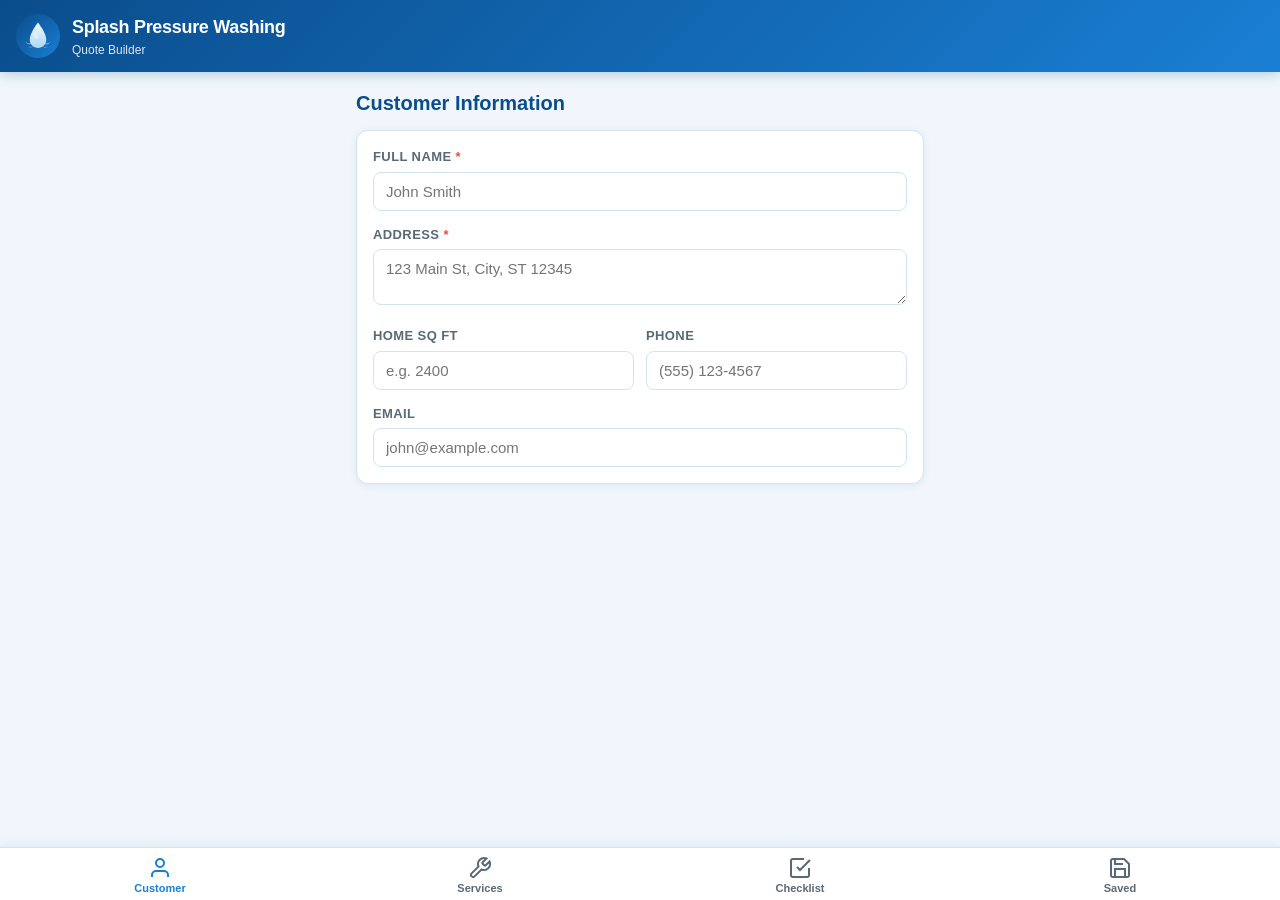
==== index.html @ fb3aae3b "Add Splash Pressure Washing quote builder PWA Progressive Web App for on-site customer quoting with:" ====
<!DOCTYPE html>
<html lang="en">
<head>
  <meta charset="UTF-8">
  <meta name="viewport" content="width=device-width, initial-scale=1.0, viewport-fit=cover">
  <meta name="theme-color" content="#0a4d8c">
  <meta name="description" content="Splash Pressure Washing - Quote Builder">
  <meta name="mobile-web-app-capable" content="yes">
  <meta name="apple-mobile-web-app-capable" content="yes">
  <meta name="apple-mobile-web-app-status-bar-style" content="black-translucent">
  <meta name="apple-mobile-web-app-title" content="Splash PW">
  <link rel="manifest" href="manifest.json">
  <link rel="icon" type="image/svg+xml" href="icons/icon.svg">
  <link rel="apple-touch-icon" href="icons/icon.svg">
  <link rel="stylesheet" href="style.css">
  <title>Splash Pressure Washing</title>
</head>
<body>
  <!-- Header -->
  <header class="app-header">
    <div class="header-content">
      <img src="icons/icon.svg" alt="" class="header-icon">
      <div>
        <h1>Splash Pressure Washing</h1>
        <p class="header-sub">Quote Builder</p>
      </div>
    </div>
    <button id="installBtn" class="install-btn" style="display:none">Install App</button>
  </header>

  <!-- Toast -->
  <div id="toast" class="toast" role="alert"></div>

  <!-- Tab Content -->
  <main class="tab-content">

    <!-- TAB 1: Customer Info -->
    <section id="tab-customer" class="tab-panel active">
      <h2 class="section-title">Customer Information</h2>
      <div class="card">
        <div class="form-group">
          <label for="fullName">Full Name <span class="req">*</span></label>
          <input type="text" id="fullName" placeholder="John Smith" autocomplete="name">
        </div>
        <div class="form-group">
          <label for="address">Address <span class="req">*</span></label>
          <textarea id="address" rows="2" placeholder="123 Main St, City, ST 12345" autocomplete="street-address"></textarea>
        </div>
        <div class="form-row">
          <div class="form-group">
            <label for="homeSqft">Home Sq Ft</label>
            <input type="number" id="homeSqft" placeholder="e.g. 2400" inputmode="numeric">
          </div>
          <div class="form-group">
            <label for="phone">Phone</label>
            <input type="tel" id="phone" placeholder="(555) 123-4567" autocomplete="tel">
          </div>
        </div>
        <div class="form-group">
          <label for="email">Email</label>
          <input type="email" id="email" placeholder="john@example.com" autocomplete="email">
        </div>
      </div>
    </section>

    <!-- TAB 2: Services -->
    <section id="tab-services" class="tab-panel">
      <h2 class="section-title">Services</h2>

      <!-- House Wash -->
      <div class="card service-card" data-service="houseWash">
        <label class="service-header">
          <input type="checkbox" class="service-check" data-service="houseWash">
          <span class="checkmark"></span>
          <span class="service-name">House Wash</span>
        </label>
        <div class="service-details">
          <div class="form-row">
            <div class="form-group">
              <label>Siding Type</label>
              <select id="houseWash-sidingType">
                <option value="">Select...</option>
                <option value="vinyl">Vinyl</option>
                <option value="brick">Brick</option>
                <option value="hardie">Hardie Board</option>
                <option value="stucco">Stucco</option>
                <option value="aluminum">Aluminum</option>
                <option value="other">Other</option>
              </select>
            </div>
            <div class="form-group">
              <label>Square Feet</label>
              <input type="number" id="houseWash-sqft" placeholder="Sq ft" inputmode="numeric">
            </div>
          </div>
        </div>
      </div>

      <!-- Driveway -->
      <div class="card service-card" data-service="driveway">
        <label class="service-header">
          <input type="checkbox" class="service-check" data-service="driveway">
          <span class="checkmark"></span>
          <span class="service-name">Driveway / Concrete Cleaning</span>
        </label>
        <div class="service-details">
          <div class="form-row">
            <div class="form-group">
              <label>Driveway Size</label>
              <select id="driveway-size">
                <option value="">Select...</option>
                <option value="1car">1 Car</option>
                <option value="2car">2 Car</option>
                <option value="4car">4 Car</option>
                <option value="6car">6 Car</option>
                <option value="other">Other</option>
              </select>
            </div>
            <div class="form-group">
              <label>Square Feet</label>
              <input type="number" id="driveway-sqft" placeholder="Sq ft" inputmode="numeric">
            </div>
          </div>
        </div>
      </div>

      <!-- Gutter Cleaning -->
      <div class="card service-card" data-service="gutterCleaning">
        <label class="service-header">
          <input type="checkbox" class="service-check" data-service="gutterCleaning">
          <span class="checkmark"></span>
          <span class="service-name">Gutter Cleaning</span>
        </label>
        <div class="service-details">
          <div class="form-row">
            <div class="form-group">
              <label>Stories</label>
              <select id="gutter-stories">
                <option value="">Select...</option>
                <option value="1">1 Story</option>
                <option value="2">2 Story</option>
                <option value="3+">3+ Story</option>
              </select>
            </div>
            <div class="form-group">
              <label>Linear Feet</label>
              <input type="number" id="gutter-linearFeet" placeholder="Linear ft" inputmode="numeric">
            </div>
          </div>
        </div>
      </div>

      <!-- Vinyl Fence -->
      <div class="card service-card" data-service="vinylFence">
        <label class="service-header">
          <input type="checkbox" class="service-check" data-service="vinylFence">
          <span class="checkmark"></span>
          <span class="service-name">Vinyl Fence Cleaning</span>
        </label>
        <div class="service-details">
          <div class="form-row">
            <div class="form-group">
              <label>Range</label>
              <select id="fence-range">
                <option value="">Select...</option>
                <option value="0-50">0 - 50 ft</option>
                <option value="51-100">51 - 100 ft</option>
                <option value="101-200">101 - 200 ft</option>
                <option value="200+">200+ ft</option>
                <option value="other">Other</option>
              </select>
            </div>
            <div class="form-group">
              <label>Linear Feet</label>
              <input type="number" id="fence-linearFeet" placeholder="Linear ft" inputmode="numeric">
            </div>
          </div>
        </div>
      </div>

      <!-- Other -->
      <div class="card service-card" data-service="other">
        <label class="service-header">
          <input type="checkbox" class="service-check" data-service="other">
          <span class="checkmark"></span>
          <span class="service-name">Other Cleaning</span>
        </label>
        <div class="service-details">
          <div class="form-group">
            <label>Description</label>
            <textarea id="other-description" rows="2" placeholder="Describe the cleaning needed..."></textarea>
          </div>
        </div>
      </div>

      <!-- Quoted Price -->
      <div class="card price-card">
        <div class="form-group">
          <label for="quotedPrice">Quoted Price</label>
          <div class="price-input-wrap">
            <span class="price-symbol">$</span>
            <input type="text" id="quotedPrice" placeholder="0.00" inputmode="decimal">
          </div>
        </div>
      </div>
    </section>

    <!-- TAB 3: Checklist -->
    <section id="tab-checklist" class="tab-panel">
      <h2 class="section-title">Job Checklist</h2>
      <div class="card">
        <div class="checklist-item">
          <label class="toggle-label">
            <span>Working exterior spigot/faucet?</span>
            <input type="checkbox" id="chk-spigot" class="toggle-input">
            <span class="toggle-slider"></span>
          </label>
        </div>
        <div class="checklist-item">
          <label class="toggle-label">
            <span>Move items away from house?</span>
            <input type="checkbox" id="chk-moveItems" class="toggle-input">
            <span class="toggle-slider"></span>
          </label>
        </div>
        <div class="checklist-item">
          <label class="toggle-label">
            <span>Pets secured / inside?</span>
            <input type="checkbox" id="chk-pets" class="toggle-input">
            <span class="toggle-slider"></span>
          </label>
        </div>
        <div class="checklist-item">
          <label class="toggle-label">
            <span>Vehicles moved from work area?</span>
            <input type="checkbox" id="chk-vehicles" class="toggle-input">
            <span class="toggle-slider"></span>
          </label>
        </div>
        <div class="checklist-item">
          <label class="toggle-label">
            <span>All windows and doors closed?</span>
            <input type="checkbox" id="chk-windows" class="toggle-input">
            <span class="toggle-slider"></span>
          </label>
        </div>
        <div class="checklist-item">
          <label class="toggle-label">
            <span>Special landscaping / plant care?</span>
            <input type="checkbox" id="chk-specialCare" class="toggle-input">
            <span class="toggle-slider"></span>
          </label>
        </div>
        <div class="checklist-item sub-field" id="specialCareWrap" style="display:none">
          <div class="form-group">
            <label for="specialCareDetails">Details</label>
            <input type="text" id="specialCareDetails" placeholder="e.g. Fragile plants near porch">
          </div>
        </div>
        <div class="checklist-item">
          <div class="form-group">
            <label for="chk-dayTime">Day & Time of Job</label>
            <input type="text" id="chk-dayTime" placeholder="e.g. Saturday 9 AM">
          </div>
        </div>
        <div class="checklist-item">
          <div class="form-group">
            <label for="chk-notes">Notes</label>
            <textarea id="chk-notes" rows="3" placeholder="Any other notes or concerns..."></textarea>
          </div>
        </div>
      </div>
      <button id="saveBtn" class="btn-primary">Save Quote</button>
    </section>

    <!-- TAB 4: Saved -->
    <section id="tab-saved" class="tab-panel">
      <div class="saved-header">
        <h2 class="section-title">Saved Quotes</h2>
        <button id="newQuoteBtn" class="btn-secondary">+ New Quote</button>
      </div>
      <div id="savedList" class="saved-list"></div>
      <p id="emptyMsg" class="empty-msg">No saved quotes yet.</p>
    </section>
  </main>

  <!-- Quote Detail Modal -->
  <div id="detailModal" class="modal-overlay" style="display:none">
    <div class="modal">
      <div class="modal-header">
        <h2 id="modalTitle">Quote Details</h2>
        <button id="modalClose" class="modal-close-btn" aria-label="Close">&times;</button>
      </div>
      <div id="modalBody" class="modal-body"></div>
    </div>
  </div>

  <!-- Bottom Nav -->
  <nav class="bottom-nav">
    <button class="nav-btn active" data-tab="customer">
      <svg viewBox="0 0 24 24" width="24" height="24" fill="none" stroke="currentColor" stroke-width="2"><path d="M20 21v-2a4 4 0 0 0-4-4H8a4 4 0 0 0-4 4v2"/><circle cx="12" cy="7" r="4"/></svg>
      <span>Customer</span>
    </button>
    <button class="nav-btn" data-tab="services">
      <svg viewBox="0 0 24 24" width="24" height="24" fill="none" stroke="currentColor" stroke-width="2"><path d="M14.7 6.3a1 1 0 0 0 0 1.4l1.6 1.6a1 1 0 0 0 1.4 0l3.77-3.77a6 6 0 0 1-7.94 7.94l-6.91 6.91a2.12 2.12 0 0 1-3-3l6.91-6.91a6 6 0 0 1 7.94-7.94l-3.76 3.76z"/></svg>
      <span>Services</span>
    </button>
    <button class="nav-btn" data-tab="checklist">
      <svg viewBox="0 0 24 24" width="24" height="24" fill="none" stroke="currentColor" stroke-width="2"><path d="M9 11l3 3L22 4"/><path d="M21 12v7a2 2 0 0 1-2 2H5a2 2 0 0 1-2-2V5a2 2 0 0 1 2-2h11"/></svg>
      <span>Checklist</span>
    </button>
    <button class="nav-btn" data-tab="saved">
      <svg viewBox="0 0 24 24" width="24" height="24" fill="none" stroke="currentColor" stroke-width="2"><path d="M19 21H5a2 2 0 0 1-2-2V5a2 2 0 0 1 2-2h11l5 5v11a2 2 0 0 1-2 2z"/><polyline points="17 21 17 13 7 13 7 21"/><polyline points="7 3 7 8 15 8"/></svg>
      <span>Saved</span>
    </button>
  </nav>

  <script src="app.js"></script>
</body>
</html>
---- style.css ----
/* === Reset & Variables === */
*, *::before, *::after { box-sizing: border-box; margin: 0; padding: 0; }

:root {
  --primary: #0a4d8c;
  --primary-light: #1a7fd4;
  --accent: #00bcd4;
  --bg: #f0f6fb;
  --surface: #ffffff;
  --text: #1a2332;
  --text-sec: #5a6978;
  --border: #d4e3f0;
  --success: #2ecc71;
  --error: #e74c3c;
  --radius: 12px;
  --shadow: 0 2px 8px rgba(10,77,140,0.08);
  --nav-h: 64px;
  --header-h: 72px;
}

html { scroll-behavior: smooth; }

body {
  font-family: -apple-system, BlinkMacSystemFont, 'Segoe UI', Roboto, Oxygen, Ubuntu, sans-serif;
  background: var(--bg);
  color: var(--text);
  line-height: 1.5;
  padding-top: var(--header-h);
  padding-bottom: calc(var(--nav-h) + 16px + env(safe-area-inset-bottom, 0px));
  -webkit-tap-highlight-color: transparent;
  min-height: 100dvh;
}

/* === Header === */
.app-header {
  position: fixed; top: 0; left: 0; right: 0; z-index: 100;
  background: linear-gradient(135deg, var(--primary), var(--primary-light));
  color: #fff;
  padding: 12px 16px;
  display: flex; align-items: center; justify-content: space-between;
  height: var(--header-h);
  box-shadow: 0 2px 12px rgba(10,77,140,0.25);
}
.header-content { display: flex; align-items: center; gap: 12px; }
.header-icon { width: 44px; height: 44px; border-radius: 10px; }
.app-header h1 { font-size: 18px; font-weight: 700; letter-spacing: -0.3px; }
.header-sub { font-size: 12px; opacity: 0.85; font-weight: 400; }
.install-btn {
  background: rgba(255,255,255,0.2); border: 1px solid rgba(255,255,255,0.4);
  color: #fff; padding: 6px 14px; border-radius: 8px; font-size: 13px;
  font-weight: 600; cursor: pointer; white-space: nowrap;
}
.install-btn:active { background: rgba(255,255,255,0.35); }

/* === Toast === */
.toast {
  position: fixed; top: 80px; left: 50%; transform: translateX(-50%) translateY(-20px);
  background: var(--text); color: #fff; padding: 10px 20px; border-radius: 8px;
  font-size: 14px; font-weight: 500; z-index: 200; opacity: 0;
  transition: opacity 0.3s, transform 0.3s; pointer-events: none;
  box-shadow: 0 4px 16px rgba(0,0,0,0.2);
}
.toast.show { opacity: 1; transform: translateX(-50%) translateY(0); }

/* === Tab Content === */
.tab-content { padding: 16px; max-width: 600px; margin: 0 auto; }
.tab-panel { display: none; }
.tab-panel.active { display: block; animation: fadeIn 0.2s ease; }
@keyframes fadeIn { from { opacity: 0; transform: translateY(8px); } to { opacity: 1; transform: translateY(0); } }

.section-title { font-size: 20px; font-weight: 700; margin-bottom: 12px; color: var(--primary); }

/* === Cards === */
.card {
  background: var(--surface); border-radius: var(--radius); padding: 16px;
  margin-bottom: 12px; box-shadow: var(--shadow); border: 1px solid var(--border);
}

/* === Form Elements === */
.form-group { margin-bottom: 14px; }
.form-group:last-child { margin-bottom: 0; }
.form-group label {
  display: block; font-size: 13px; font-weight: 600; color: var(--text-sec);
  margin-bottom: 5px; text-transform: uppercase; letter-spacing: 0.4px;
}
.req { color: var(--error); }

input[type="text"], input[type="email"], input[type="tel"], input[type="number"],
textarea, select {
  width: 100%; padding: 10px 12px; border: 1.5px solid var(--border); border-radius: 8px;
  font-size: 15px; font-family: inherit; color: var(--text); background: var(--surface);
  transition: border-color 0.2s, box-shadow 0.2s;
  -webkit-appearance: none; appearance: none;
}
input:focus, textarea:focus, select:focus {
  outline: none; border-color: var(--primary-light);
  box-shadow: 0 0 0 3px rgba(26,127,212,0.15);
}
textarea { resize: vertical; }
select {
  background-image: url("data:image/svg+xml,%3Csvg xmlns='http://www.w3.org/2000/svg' width='12' height='12' viewBox='0 0 12 12'%3E%3Cpath fill='%235a6978' d='M6 8L1 3h10z'/%3E%3C/svg%3E");
  background-repeat: no-repeat; background-position: right 12px center; padding-right: 32px;
}

.form-row { display: grid; grid-template-columns: 1fr 1fr; gap: 12px; }

/* === Service Cards === */
.service-card { padding: 0; overflow: hidden; }
.service-header {
  display: flex; align-items: center; gap: 12px; padding: 14px 16px;
  cursor: pointer; user-select: none; position: relative;
}
.service-header input[type="checkbox"] { position: absolute; opacity: 0; width: 0; height: 0; }
.checkmark {
  width: 24px; height: 24px; border: 2px solid var(--border); border-radius: 6px;
  display: flex; align-items: center; justify-content: center; flex-shrink: 0;
  transition: background 0.2s, border-color 0.2s;
}
.service-header input:checked ~ .checkmark {
  background: var(--primary-light); border-color: var(--primary-light);
}
.service-header input:checked ~ .checkmark::after {
  content: ''; display: block; width: 6px; height: 10px;
  border: solid #fff; border-width: 0 2.5px 2.5px 0; transform: rotate(45deg);
  margin-top: -2px;
}
.service-name { font-size: 15px; font-weight: 600; color: var(--text); }
.service-details {
  max-height: 0; overflow: hidden; transition: max-height 0.3s ease, padding 0.3s ease;
  padding: 0 16px; border-top: 0 solid var(--border);
}
.service-card.expanded .service-details {
  max-height: 200px; padding: 12px 16px 16px; border-top: 1px solid var(--border);
}

/* === Price Card === */
.price-card { border: 2px solid var(--accent); }
.price-input-wrap { position: relative; }
.price-symbol {
  position: absolute; left: 12px; top: 50%; transform: translateY(-50%);
  font-size: 16px; font-weight: 700; color: var(--primary);
}
.price-input-wrap input { padding-left: 28px; font-size: 18px; font-weight: 600; }

/* === Checklist === */
.checklist-item { padding: 12px 0; border-bottom: 1px solid var(--border); }
.checklist-item:last-child { border-bottom: none; }
.checklist-item.sub-field { padding-left: 16px; border-bottom: 1px solid var(--border); }

/* Toggle Switch */
.toggle-label {
  display: flex; align-items: center; justify-content: space-between; gap: 12px;
  cursor: pointer; user-select: none; font-size: 14px; font-weight: 500;
}
.toggle-input { position: absolute; opacity: 0; width: 0; height: 0; }
.toggle-slider {
  width: 48px; height: 26px; background: #ccd5de; border-radius: 13px;
  position: relative; transition: background 0.2s; flex-shrink: 0;
}
.toggle-slider::after {
  content: ''; position: absolute; top: 3px; left: 3px;
  width: 20px; height: 20px; background: #fff; border-radius: 50%;
  transition: transform 0.2s; box-shadow: 0 1px 3px rgba(0,0,0,0.15);
}
.toggle-input:checked + .toggle-slider { background: var(--success); }
.toggle-input:checked + .toggle-slider::after { transform: translateX(22px); }

/* === Buttons === */
.btn-primary {
  display: block; width: 100%; padding: 14px; margin-top: 16px;
  background: linear-gradient(135deg, var(--primary), var(--primary-light));
  color: #fff; border: none; border-radius: var(--radius); font-size: 16px;
  font-weight: 700; cursor: pointer; text-align: center; letter-spacing: 0.3px;
  box-shadow: 0 4px 12px rgba(10,77,140,0.3); transition: transform 0.1s, box-shadow 0.1s;
}
.btn-primary:active { transform: scale(0.98); box-shadow: 0 2px 6px rgba(10,77,140,0.2); }

.btn-secondary {
  padding: 8px 16px; background: transparent; color: var(--primary-light);
  border: 1.5px solid var(--primary-light); border-radius: 8px; font-size: 13px;
  font-weight: 600; cursor: pointer; white-space: nowrap;
}
.btn-secondary:active { background: rgba(26,127,212,0.08); }

.btn-danger {
  padding: 6px 12px; background: transparent; color: var(--error);
  border: 1px solid var(--error); border-radius: 6px; font-size: 12px;
  font-weight: 600; cursor: pointer;
}
.btn-danger:active { background: rgba(231,76,60,0.08); }

/* === Saved Quotes === */
.saved-header { display: flex; align-items: center; justify-content: space-between; margin-bottom: 12px; }
.saved-header .section-title { margin-bottom: 0; }

.saved-list { display: flex; flex-direction: column; gap: 10px; }

.quote-card {
  background: var(--surface); border-radius: var(--radius); padding: 14px 16px;
  box-shadow: var(--shadow); border: 1px solid var(--border);
  display: flex; justify-content: space-between; align-items: flex-start; gap: 10px;
  cursor: pointer; transition: border-color 0.2s;
}
.quote-card:active { border-color: var(--primary-light); }

.quote-info { flex: 1; min-width: 0; }
.quote-name { font-size: 15px; font-weight: 700; color: var(--text); }
.quote-address { font-size: 13px; color: var(--text-sec); white-space: nowrap; overflow: hidden; text-overflow: ellipsis; }
.quote-date { font-size: 11px; color: var(--text-sec); margin-top: 4px; }
.quote-tags { display: flex; flex-wrap: wrap; gap: 4px; margin-top: 6px; }
.quote-tag {
  font-size: 11px; padding: 2px 8px; border-radius: 10px;
  background: rgba(0,188,212,0.12); color: #007f8f; font-weight: 600;
}
.quote-price {
  font-size: 16px; font-weight: 700; color: var(--primary);
  white-space: nowrap; margin-top: 2px;
}

.quote-actions { display: flex; flex-direction: column; gap: 6px; align-items: flex-end; }

.empty-msg { text-align: center; color: var(--text-sec); font-size: 14px; padding: 40px 0; }

/* === Modal === */
.modal-overlay {
  position: fixed; inset: 0; background: rgba(0,0,0,0.5); z-index: 300;
  display: flex; align-items: flex-end; justify-content: center;
  animation: fadeOverlay 0.2s ease;
}
@keyframes fadeOverlay { from { opacity: 0; } to { opacity: 1; } }

.modal {
  background: var(--surface); border-radius: 16px 16px 0 0; width: 100%;
  max-width: 600px; max-height: 85vh; overflow-y: auto;
  animation: slideUp 0.3s ease;
}
@keyframes slideUp { from { transform: translateY(100%); } to { transform: translateY(0); } }

.modal-header {
  display: flex; align-items: center; justify-content: space-between;
  padding: 16px 20px; border-bottom: 1px solid var(--border);
  position: sticky; top: 0; background: var(--surface); z-index: 1;
}
.modal-header h2 { font-size: 18px; color: var(--primary); }
.modal-close-btn {
  background: none; border: none; font-size: 28px; color: var(--text-sec);
  cursor: pointer; line-height: 1; padding: 0 4px;
}

.modal-body { padding: 20px; }
.modal-body h3 { font-size: 14px; font-weight: 700; color: var(--primary); margin: 16px 0 8px; text-transform: uppercase; letter-spacing: 0.5px; }
.modal-body h3:first-child { margin-top: 0; }
.modal-row { display: flex; justify-content: space-between; padding: 6px 0; font-size: 14px; border-bottom: 1px solid var(--bg); }
.modal-row .label { color: var(--text-sec); }
.modal-row .value { font-weight: 600; text-align: right; }
.modal-check { padding: 4px 0; font-size: 14px; }
.modal-check .yes { color: var(--success); font-weight: 600; }
.modal-check .no { color: var(--text-sec); }

/* === Bottom Nav === */
.bottom-nav {
  position: fixed; bottom: 0; left: 0; right: 0; z-index: 100;
  background: var(--surface); display: flex;
  border-top: 1px solid var(--border);
  padding-bottom: env(safe-area-inset-bottom, 0px);
  box-shadow: 0 -2px 12px rgba(10,77,140,0.08);
}
.nav-btn {
  flex: 1; display: flex; flex-direction: column; align-items: center; gap: 2px;
  padding: 8px 4px 6px; background: none; border: none; cursor: pointer;
  color: var(--text-sec); font-size: 11px; font-weight: 600;
  transition: color 0.2s;
}
.nav-btn svg { transition: color 0.2s; }
.nav-btn.active { color: var(--primary-light); }
.nav-btn:active { background: rgba(26,127,212,0.05); }
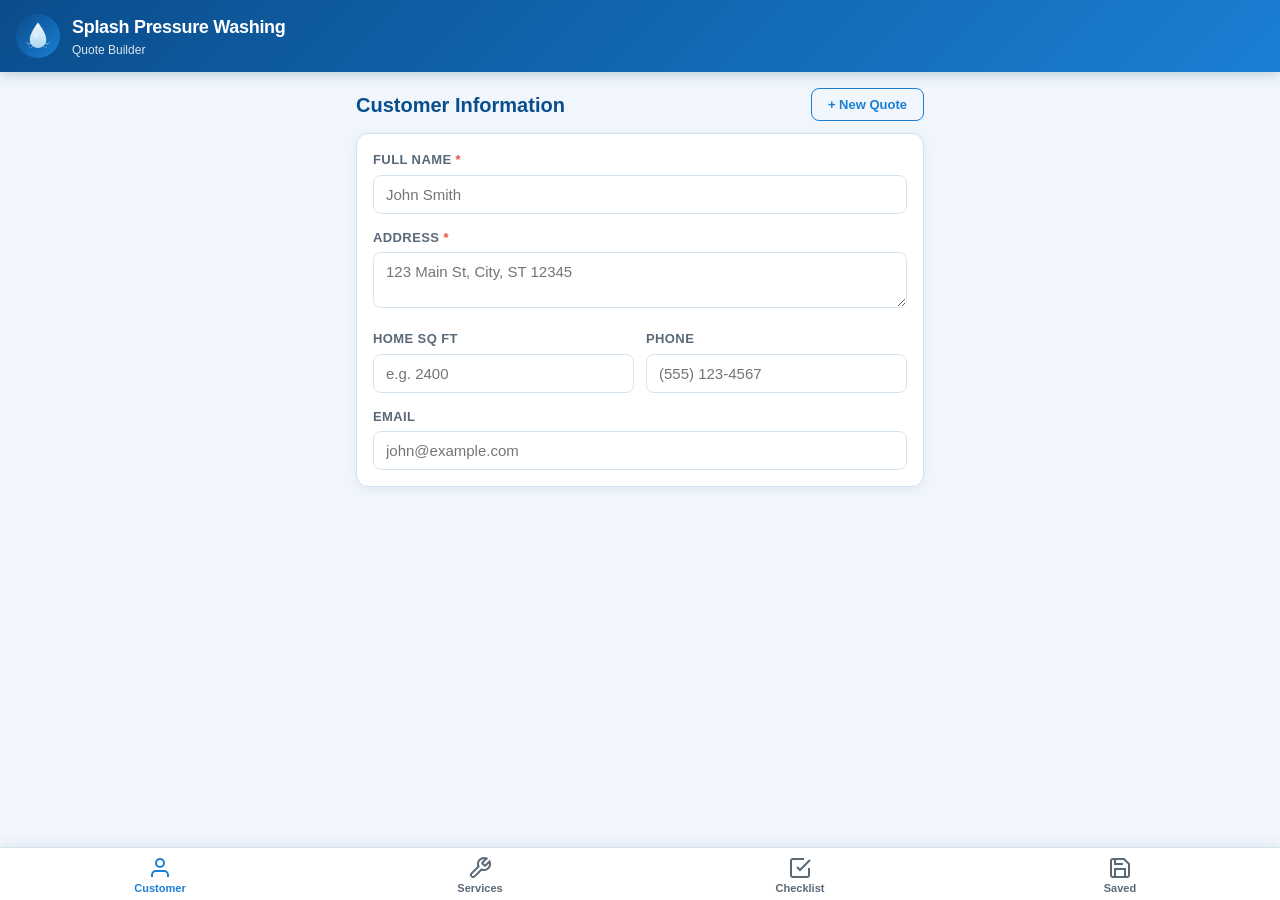
==== commit d144f2f4: "Add New Quote button to Customer Info tab https://claude.ai/code/session_01UgUxLvA6hxy17DbKSTpn3y" ====
--- a/index.html
+++ b/index.html
@@ -36,7 +36,10 @@
 
     <!-- TAB 1: Customer Info -->
     <section id="tab-customer" class="tab-panel active">
-      <h2 class="section-title">Customer Information</h2>
+      <div class="saved-header">
+        <h2 class="section-title">Customer Information</h2>
+        <button id="newQuoteBtnCustomer" class="btn-secondary">+ New Quote</button>
+      </div>
       <div class="card">
         <div class="form-group">
           <label for="fullName">Full Name <span class="req">*</span></label>
@@ -93,6 +96,10 @@
               <input type="number" id="houseWash-sqft" placeholder="Sq ft" inputmode="numeric">
             </div>
           </div>
+          <div class="form-group service-price-group">
+            <label>Price</label>
+            <div class="price-input-wrap"><span class="price-symbol">$</span><input type="text" id="houseWash-price" placeholder="0.00" inputmode="decimal" class="service-price"></div>
+          </div>
         </div>
       </div>
 
@@ -121,6 +128,10 @@
               <input type="number" id="driveway-sqft" placeholder="Sq ft" inputmode="numeric">
             </div>
           </div>
+          <div class="form-group service-price-group">
+            <label>Price</label>
+            <div class="price-input-wrap"><span class="price-symbol">$</span><input type="text" id="driveway-price" placeholder="0.00" inputmode="decimal" class="service-price"></div>
+          </div>
         </div>
       </div>
 
@@ -146,6 +157,10 @@
               <label>Linear Feet</label>
               <input type="number" id="gutter-linearFeet" placeholder="Linear ft" inputmode="numeric">
             </div>
+          </div>
+          <div class="form-group service-price-group">
+            <label>Price</label>
+            <div class="price-input-wrap"><span class="price-symbol">$</span><input type="text" id="gutter-price" placeholder="0.00" inputmode="decimal" class="service-price"></div>
           </div>
         </div>
       </div>
@@ -175,6 +190,10 @@
               <input type="number" id="fence-linearFeet" placeholder="Linear ft" inputmode="numeric">
             </div>
           </div>
+          <div class="form-group service-price-group">
+            <label>Price</label>
+            <div class="price-input-wrap"><span class="price-symbol">$</span><input type="text" id="fence-price" placeholder="0.00" inputmode="decimal" class="service-price"></div>
+          </div>
         </div>
       </div>
 
@@ -190,16 +209,47 @@
             <label>Description</label>
             <textarea id="other-description" rows="2" placeholder="Describe the cleaning needed..."></textarea>
           </div>
-        </div>
-      </div>
-
-      <!-- Quoted Price -->
+          <div class="form-group service-price-group">
+            <label>Price</label>
+            <div class="price-input-wrap"><span class="price-symbol">$</span><input type="text" id="other-price" placeholder="0.00" inputmode="decimal" class="service-price"></div>
+          </div>
+        </div>
+      </div>
+
+      <!-- Discount -->
+      <div class="card discount-card">
+        <div class="discount-header">
+          <label class="discount-label">Discount</label>
+          <div class="discount-toggle">
+            <button class="disc-type-btn active" data-type="dollar">$</button>
+            <button class="disc-type-btn" data-type="percent">%</button>
+          </div>
+        </div>
+        <div class="price-input-wrap">
+          <span class="price-symbol" id="discountSymbol">$</span>
+          <input type="text" id="discountAmount" placeholder="0.00" inputmode="decimal">
+        </div>
+      </div>
+
+      <!-- Total -->
       <div class="card price-card">
-        <div class="form-group">
-          <label for="quotedPrice">Quoted Price</label>
+        <div class="total-row subtotal-row">
+          <span class="subtotal-label">Subtotal</span>
+          <span class="subtotal-amount" id="subtotalAmount">$0.00</span>
+        </div>
+        <div class="total-row discount-row" id="discountRow" style="display:none">
+          <span class="subtotal-label discount-text">Discount</span>
+          <span class="subtotal-amount discount-text" id="discountDisplay">-$0.00</span>
+        </div>
+        <div class="total-row">
+          <span class="total-label">Total</span>
+          <span class="total-amount" id="totalAmount">$0.00</span>
+        </div>
+        <div class="form-group" style="margin-top:10px">
+          <label for="quotedPrice">Override Total (optional)</label>
           <div class="price-input-wrap">
             <span class="price-symbol">$</span>
-            <input type="text" id="quotedPrice" placeholder="0.00" inputmode="decimal">
+            <input type="text" id="quotedPrice" placeholder="Leave blank to use sum above" inputmode="decimal">
           </div>
         </div>
       </div>
@@ -292,6 +342,12 @@
         <button id="modalClose" class="modal-close-btn" aria-label="Close">&times;</button>
       </div>
       <div id="modalBody" class="modal-body"></div>
+      <div class="modal-footer">
+        <div class="modal-footer-row">
+          <button id="editQuoteBtn" class="btn-secondary">Edit Quote</button>
+          <button id="generatePdfBtn" class="btn-primary" style="margin-top:0;flex:1">Generate Quote PDF</button>
+        </div>
+      </div>
     </div>
   </div>
 
--- a/style.css
+++ b/style.css
@@ -130,7 +130,7 @@
   padding: 0 16px; border-top: 0 solid var(--border);
 }
 .service-card.expanded .service-details {
-  max-height: 200px; padding: 12px 16px 16px; border-top: 1px solid var(--border);
+  max-height: 300px; padding: 12px 16px 16px; border-top: 1px solid var(--border);
 }
 
 /* === Price Card === */
@@ -141,6 +141,27 @@
   font-size: 16px; font-weight: 700; color: var(--primary);
 }
 .price-input-wrap input { padding-left: 28px; font-size: 18px; font-weight: 600; }
+.service-price-group { margin-top: 10px; padding-top: 10px; border-top: 1px dashed var(--border); }
+.service-price-group .price-input-wrap input { font-size: 15px; }
+/* === Discount === */
+.discount-card { border: 1.5px solid var(--border); }
+.discount-header { display: flex; justify-content: space-between; align-items: center; margin-bottom: 8px; }
+.discount-label { font-size: 13px; font-weight: 600; color: var(--text-sec); text-transform: uppercase; letter-spacing: 0.4px; }
+.discount-toggle { display: flex; border: 1.5px solid var(--border); border-radius: 8px; overflow: hidden; }
+.disc-type-btn {
+  padding: 6px 16px; border: none; background: var(--surface); color: var(--text-sec);
+  font-size: 14px; font-weight: 700; cursor: pointer; transition: background 0.2s, color 0.2s;
+}
+.disc-type-btn.active { background: var(--primary-light); color: #fff; }
+
+.total-row { display: flex; justify-content: space-between; align-items: center; }
+.subtotal-row { margin-bottom: 4px; }
+.subtotal-label { font-size: 13px; font-weight: 500; color: var(--text-sec); }
+.subtotal-amount { font-size: 15px; font-weight: 600; color: var(--text-sec); }
+.discount-row { margin-bottom: 8px; padding-bottom: 8px; border-bottom: 1px dashed var(--border); }
+.discount-text { color: var(--success) !important; }
+.total-label { font-size: 16px; font-weight: 700; color: var(--text); text-transform: uppercase; letter-spacing: 0.5px; }
+.total-amount { font-size: 24px; font-weight: 800; color: var(--primary); }
 
 /* === Checklist === */
 .checklist-item { padding: 12px 0; border-bottom: 1px solid var(--border); }
@@ -247,6 +268,8 @@
   cursor: pointer; line-height: 1; padding: 0 4px;
 }
 
+.modal-footer { padding: 12px 20px 20px; }
+.modal-footer-row { display: flex; gap: 10px; align-items: center; }
 .modal-body { padding: 20px; }
 .modal-body h3 { font-size: 14px; font-weight: 700; color: var(--primary); margin: 16px 0 8px; text-transform: uppercase; letter-spacing: 0.5px; }
 .modal-body h3:first-child { margin-top: 0; }
@@ -274,3 +297,45 @@
 .nav-btn svg { transition: color 0.2s; }
 .nav-btn.active { color: var(--primary-light); }
 .nav-btn:active { background: rgba(26,127,212,0.05); }
+
+/* === PDF Quote View === */
+.pdf-overlay {
+  position: fixed; inset: 0; background: var(--bg); z-index: 400;
+  overflow-y: auto; display: flex; flex-direction: column;
+}
+.pdf-toolbar {
+  display: flex; justify-content: space-between; align-items: center;
+  padding: 12px 16px; background: var(--surface); border-bottom: 1px solid var(--border);
+  position: sticky; top: 0; z-index: 1;
+}
+.pdf-toolbar button { margin-left: 8px; }
+.pdf-page {
+  max-width: 700px; width: 100%; margin: 16px auto; background: #fff;
+  padding: 40px 32px; box-shadow: 0 2px 16px rgba(0,0,0,0.1);
+  font-size: 13px; color: #222;
+}
+.pdf-header { display: flex; justify-content: space-between; align-items: flex-start; margin-bottom: 24px; border-bottom: 3px solid var(--primary); padding-bottom: 16px; }
+.pdf-brand h2 { font-size: 22px; color: var(--primary); margin: 0; }
+.pdf-brand p { font-size: 12px; color: var(--text-sec); margin: 2px 0 0; }
+.pdf-quote-label { text-align: right; }
+.pdf-quote-label h3 { font-size: 18px; color: var(--text-sec); margin: 0; text-transform: uppercase; letter-spacing: 1px; }
+.pdf-quote-label p { font-size: 12px; color: var(--text-sec); margin: 4px 0 0; }
+.pdf-customer { margin-bottom: 20px; }
+.pdf-customer h4 { font-size: 11px; text-transform: uppercase; letter-spacing: 0.8px; color: var(--text-sec); margin: 0 0 6px; }
+.pdf-customer p { margin: 2px 0; font-size: 14px; }
+.pdf-table { width: 100%; border-collapse: collapse; margin-bottom: 20px; }
+.pdf-table th { text-align: left; font-size: 11px; text-transform: uppercase; letter-spacing: 0.5px; color: var(--text-sec); padding: 8px 12px; border-bottom: 2px solid var(--primary); }
+.pdf-table th:last-child { text-align: right; }
+.pdf-table td { padding: 10px 12px; border-bottom: 1px solid #eee; font-size: 14px; }
+.pdf-table td:last-child { text-align: right; font-weight: 600; }
+.pdf-table .detail { font-size: 12px; color: var(--text-sec); }
+.pdf-total-row td { border-bottom: none; border-top: 2px solid var(--primary); font-size: 16px; font-weight: 800; }
+.pdf-footer { margin-top: 24px; padding-top: 16px; border-top: 1px solid #ddd; font-size: 11px; color: var(--text-sec); text-align: center; }
+
+@media print {
+  body * { visibility: hidden; }
+  .pdf-overlay, .pdf-overlay * { visibility: visible; }
+  .pdf-overlay { position: absolute; top: 0; left: 0; right: 0; background: #fff; }
+  .pdf-toolbar { display: none; }
+  .pdf-page { box-shadow: none; margin: 0; padding: 20px; max-width: 100%; }
+}
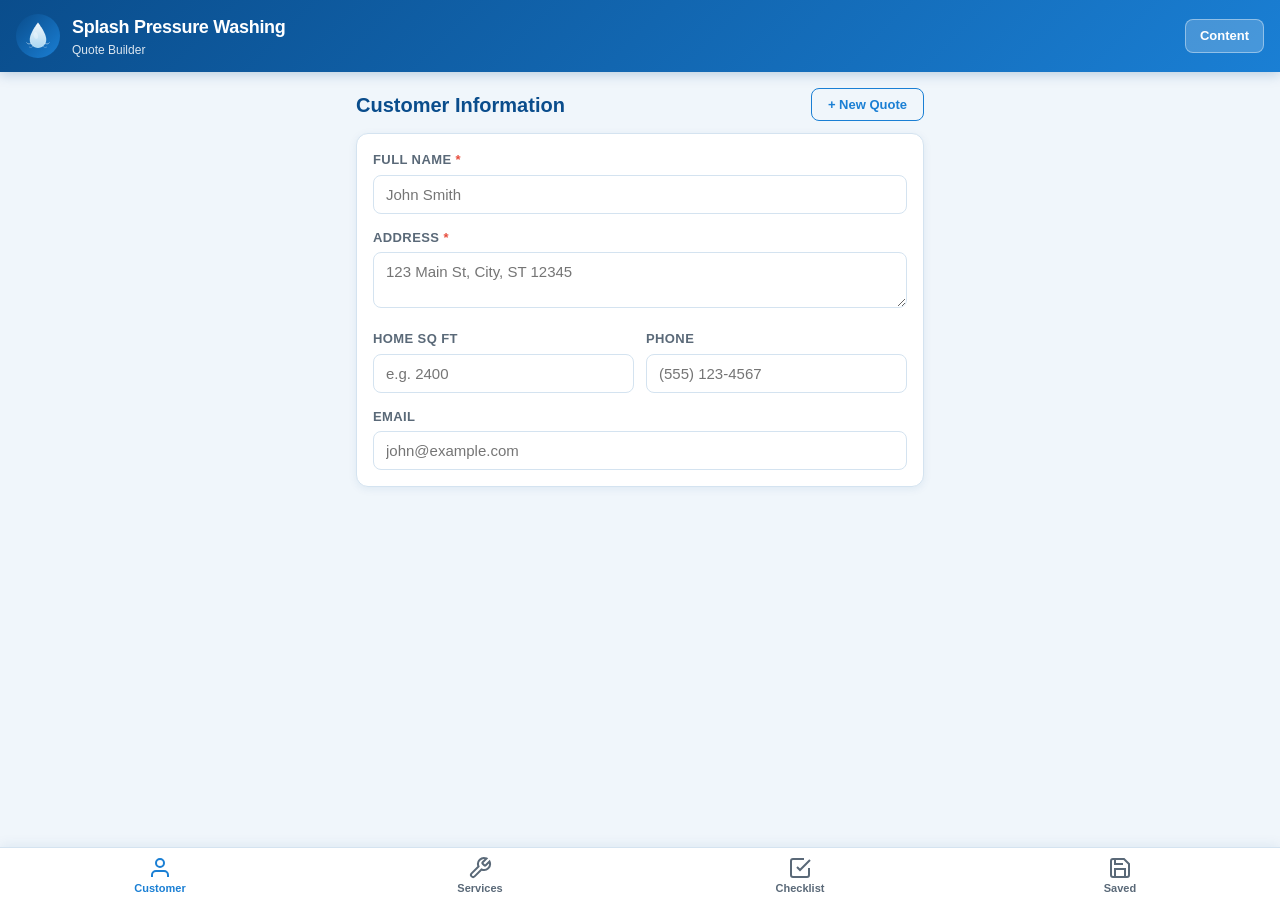
==== commit 67e89da0: "Add daily content creator PWA page Adds content.html, content.js, and content.css as a sibling page " ====
--- a/index.html
+++ b/index.html
@@ -25,7 +25,10 @@
         <p class="header-sub">Quote Builder</p>
       </div>
     </div>
-    <button id="installBtn" class="install-btn" style="display:none">Install App</button>
+    <div style="display:flex;gap:8px;align-items:center">
+      <a href="content.html" class="install-btn" style="text-decoration:none;display:inline-block">Content</a>
+      <button id="installBtn" class="install-btn" style="display:none">Install App</button>
+    </div>
   </header>
 
   <!-- Toast -->
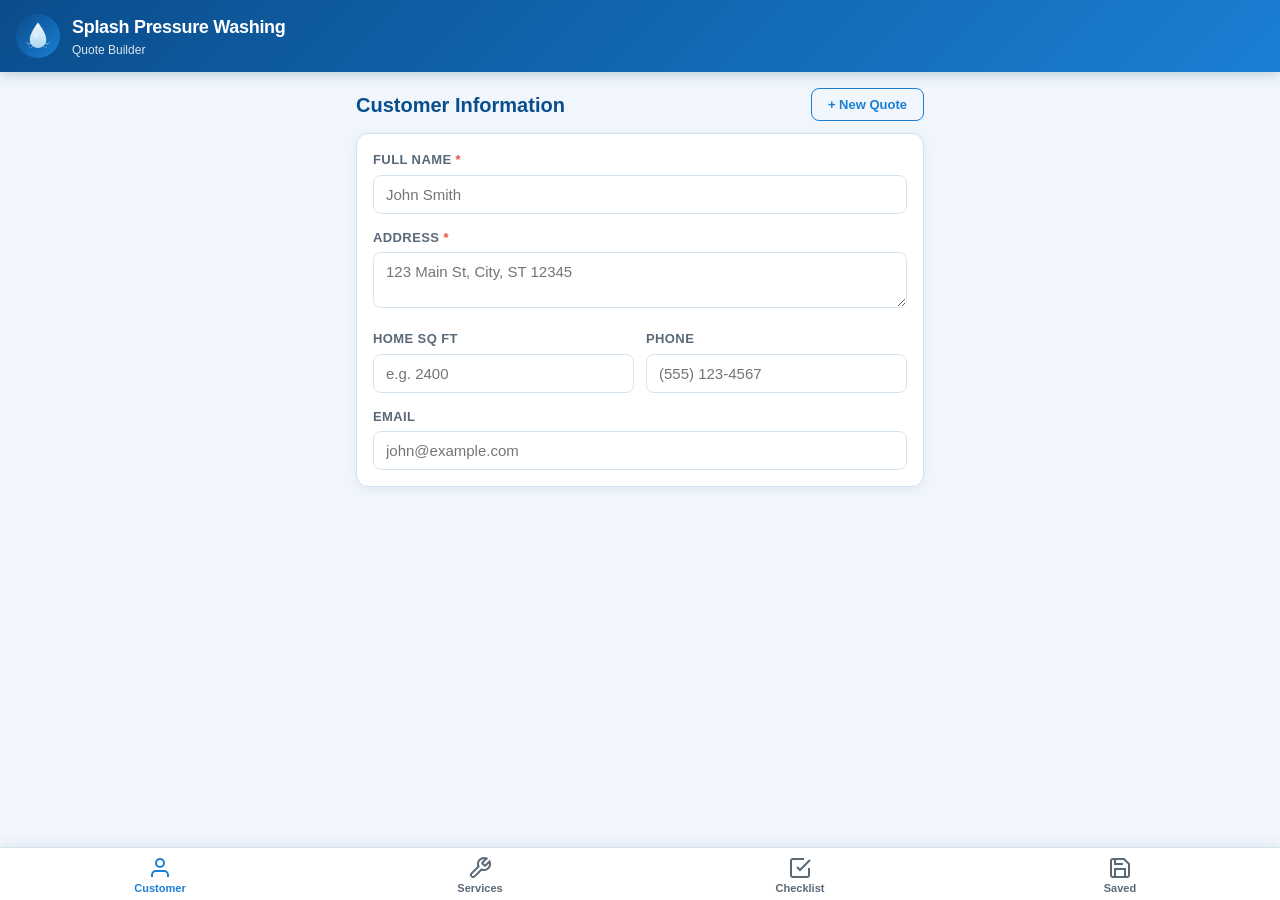
==== commit a82b9271: "Make Content Creator a fully standalone PWA at /content/ Restructures the content creator as its own" ====
--- a/index.html
+++ b/index.html
@@ -25,10 +25,7 @@
         <p class="header-sub">Quote Builder</p>
       </div>
     </div>
-    <div style="display:flex;gap:8px;align-items:center">
-      <a href="content.html" class="install-btn" style="text-decoration:none;display:inline-block">Content</a>
-      <button id="installBtn" class="install-btn" style="display:none">Install App</button>
-    </div>
+    <button id="installBtn" class="install-btn" style="display:none">Install App</button>
   </header>
 
   <!-- Toast -->
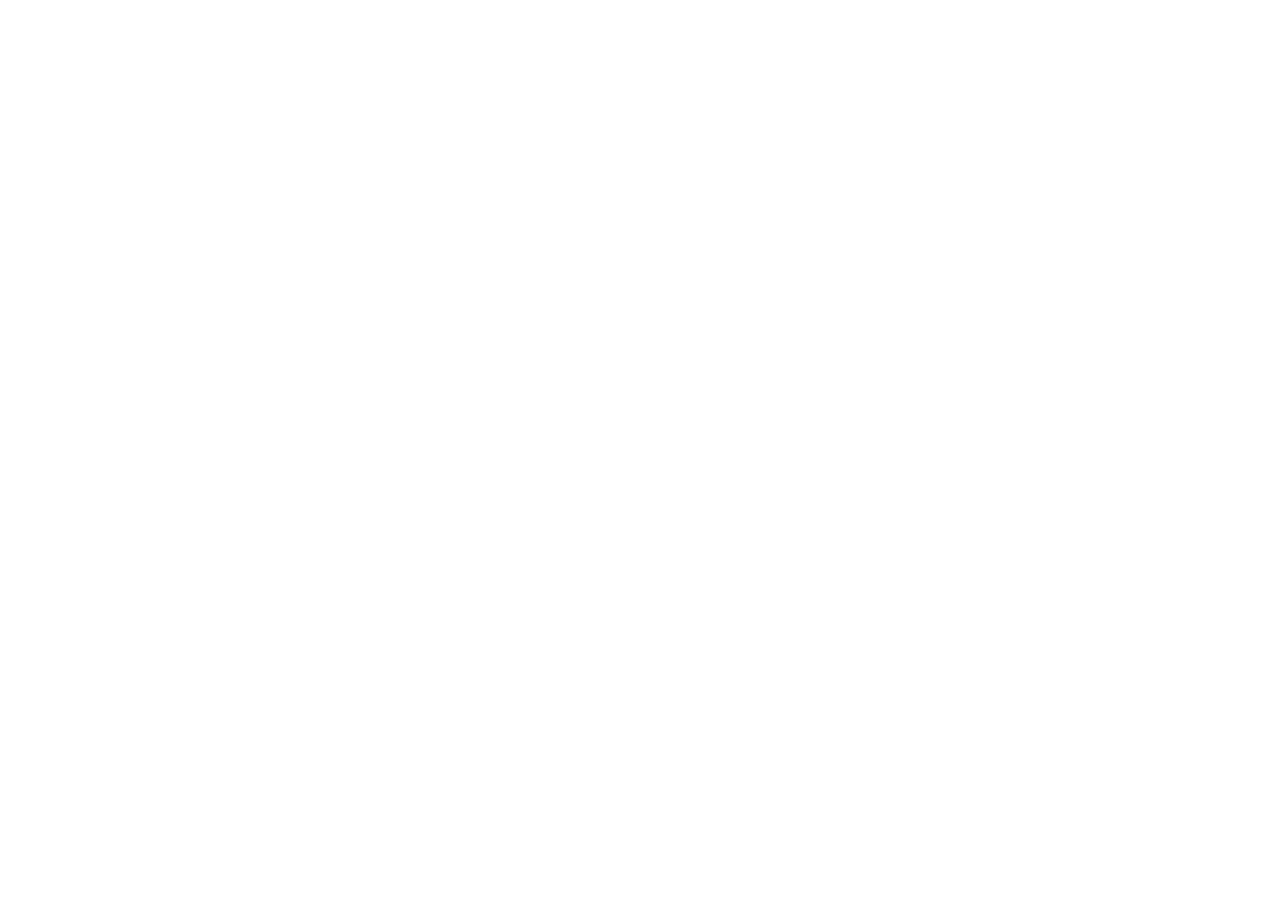
==== commit 0a8e6bfd: "Retire the old tools and wipe what they saved on devices The Quote Builder, Content Creator, Wash Wi" ====
--- a/index.html
+++ b/index.html
@@ -2,375 +2,31 @@
 <html lang="en">
 <head>
   <meta charset="UTF-8">
-  <meta name="viewport" content="width=device-width, initial-scale=1.0, viewport-fit=cover">
-  <meta name="theme-color" content="#0a4d8c">
-  <meta name="description" content="Splash Pressure Washing - Quote Builder">
-  <meta name="mobile-web-app-capable" content="yes">
-  <meta name="apple-mobile-web-app-capable" content="yes">
-  <meta name="apple-mobile-web-app-status-bar-style" content="black-translucent">
-  <meta name="apple-mobile-web-app-title" content="Splash PW">
-  <link rel="manifest" href="manifest.json">
-  <link rel="icon" type="image/svg+xml" href="icons/icon.svg">
-  <link rel="apple-touch-icon" href="icons/icon.svg">
-  <link rel="stylesheet" href="style.css">
+  <meta name="viewport" content="width=device-width, initial-scale=1.0">
+  <meta name="robots" content="noindex, nofollow">
+  <meta name="theme-color" content="#071a3a">
   <title>Splash Pressure Washing</title>
+  <noscript><meta http-equiv="refresh" content="0; url=https://splashwashing.com/"></noscript>
+  <style>
+    body { margin: 0; min-height: 100vh; display: grid; place-items: center; background: #071a3a; color: #cfe0f5;
+      font: 15px -apple-system, BlinkMacSystemFont, 'Segoe UI', Roboto, sans-serif; }
+    a { color: #7fd3f7; }
+  </style>
 </head>
 <body>
-  <!-- Header -->
-  <header class="app-header">
-    <div class="header-content">
-      <img src="icons/icon.svg" alt="" class="header-icon">
-      <div>
-        <h1>Splash Pressure Washing</h1>
-        <p class="header-sub">Quote Builder</p>
-      </div>
-    </div>
-    <button id="installBtn" class="install-btn" style="display:none">Install App</button>
-  </header>
-
-  <!-- Toast -->
-  <div id="toast" class="toast" role="alert"></div>
-
-  <!-- Tab Content -->
-  <main class="tab-content">
-
-    <!-- TAB 1: Customer Info -->
-    <section id="tab-customer" class="tab-panel active">
-      <div class="saved-header">
-        <h2 class="section-title">Customer Information</h2>
-        <button id="newQuoteBtnCustomer" class="btn-secondary">+ New Quote</button>
-      </div>
-      <div class="card">
-        <div class="form-group">
-          <label for="fullName">Full Name <span class="req">*</span></label>
-          <input type="text" id="fullName" placeholder="John Smith" autocomplete="name">
-        </div>
-        <div class="form-group">
-          <label for="address">Address <span class="req">*</span></label>
-          <textarea id="address" rows="2" placeholder="123 Main St, City, ST 12345" autocomplete="street-address"></textarea>
-        </div>
-        <div class="form-row">
-          <div class="form-group">
-            <label for="homeSqft">Home Sq Ft</label>
-            <input type="number" id="homeSqft" placeholder="e.g. 2400" inputmode="numeric">
-          </div>
-          <div class="form-group">
-            <label for="phone">Phone</label>
-            <input type="tel" id="phone" placeholder="(555) 123-4567" autocomplete="tel">
-          </div>
-        </div>
-        <div class="form-group">
-          <label for="email">Email</label>
-          <input type="email" id="email" placeholder="john@example.com" autocomplete="email">
-        </div>
-      </div>
-    </section>
-
-    <!-- TAB 2: Services -->
-    <section id="tab-services" class="tab-panel">
-      <h2 class="section-title">Services</h2>
-
-      <!-- House Wash -->
-      <div class="card service-card" data-service="houseWash">
-        <label class="service-header">
-          <input type="checkbox" class="service-check" data-service="houseWash">
-          <span class="checkmark"></span>
-          <span class="service-name">House Wash</span>
-        </label>
-        <div class="service-details">
-          <div class="form-row">
-            <div class="form-group">
-              <label>Siding Type</label>
-              <select id="houseWash-sidingType">
-                <option value="">Select...</option>
-                <option value="vinyl">Vinyl</option>
-                <option value="brick">Brick</option>
-                <option value="hardie">Hardie Board</option>
-                <option value="stucco">Stucco</option>
-                <option value="aluminum">Aluminum</option>
-                <option value="other">Other</option>
-              </select>
-            </div>
-            <div class="form-group">
-              <label>Square Feet</label>
-              <input type="number" id="houseWash-sqft" placeholder="Sq ft" inputmode="numeric">
-            </div>
-          </div>
-          <div class="form-group service-price-group">
-            <label>Price</label>
-            <div class="price-input-wrap"><span class="price-symbol">$</span><input type="text" id="houseWash-price" placeholder="0.00" inputmode="decimal" class="service-price"></div>
-          </div>
-        </div>
-      </div>
-
-      <!-- Driveway -->
-      <div class="card service-card" data-service="driveway">
-        <label class="service-header">
-          <input type="checkbox" class="service-check" data-service="driveway">
-          <span class="checkmark"></span>
-          <span class="service-name">Driveway / Concrete Cleaning</span>
-        </label>
-        <div class="service-details">
-          <div class="form-row">
-            <div class="form-group">
-              <label>Driveway Size</label>
-              <select id="driveway-size">
-                <option value="">Select...</option>
-                <option value="1car">1 Car</option>
-                <option value="2car">2 Car</option>
-                <option value="4car">4 Car</option>
-                <option value="6car">6 Car</option>
-                <option value="other">Other</option>
-              </select>
-            </div>
-            <div class="form-group">
-              <label>Square Feet</label>
-              <input type="number" id="driveway-sqft" placeholder="Sq ft" inputmode="numeric">
-            </div>
-          </div>
-          <div class="form-group service-price-group">
-            <label>Price</label>
-            <div class="price-input-wrap"><span class="price-symbol">$</span><input type="text" id="driveway-price" placeholder="0.00" inputmode="decimal" class="service-price"></div>
-          </div>
-        </div>
-      </div>
-
-      <!-- Gutter Cleaning -->
-      <div class="card service-card" data-service="gutterCleaning">
-        <label class="service-header">
-          <input type="checkbox" class="service-check" data-service="gutterCleaning">
-          <span class="checkmark"></span>
-          <span class="service-name">Gutter Cleaning</span>
-        </label>
-        <div class="service-details">
-          <div class="form-row">
-            <div class="form-group">
-              <label>Stories</label>
-              <select id="gutter-stories">
-                <option value="">Select...</option>
-                <option value="1">1 Story</option>
-                <option value="2">2 Story</option>
-                <option value="3+">3+ Story</option>
-              </select>
-            </div>
-            <div class="form-group">
-              <label>Linear Feet</label>
-              <input type="number" id="gutter-linearFeet" placeholder="Linear ft" inputmode="numeric">
-            </div>
-          </div>
-          <div class="form-group service-price-group">
-            <label>Price</label>
-            <div class="price-input-wrap"><span class="price-symbol">$</span><input type="text" id="gutter-price" placeholder="0.00" inputmode="decimal" class="service-price"></div>
-          </div>
-        </div>
-      </div>
-
-      <!-- Vinyl Fence -->
-      <div class="card service-card" data-service="vinylFence">
-        <label class="service-header">
-          <input type="checkbox" class="service-check" data-service="vinylFence">
-          <span class="checkmark"></span>
-          <span class="service-name">Vinyl Fence Cleaning</span>
-        </label>
-        <div class="service-details">
-          <div class="form-row">
-            <div class="form-group">
-              <label>Range</label>
-              <select id="fence-range">
-                <option value="">Select...</option>
-                <option value="0-50">0 - 50 ft</option>
-                <option value="51-100">51 - 100 ft</option>
-                <option value="101-200">101 - 200 ft</option>
-                <option value="200+">200+ ft</option>
-                <option value="other">Other</option>
-              </select>
-            </div>
-            <div class="form-group">
-              <label>Linear Feet</label>
-              <input type="number" id="fence-linearFeet" placeholder="Linear ft" inputmode="numeric">
-            </div>
-          </div>
-          <div class="form-group service-price-group">
-            <label>Price</label>
-            <div class="price-input-wrap"><span class="price-symbol">$</span><input type="text" id="fence-price" placeholder="0.00" inputmode="decimal" class="service-price"></div>
-          </div>
-        </div>
-      </div>
-
-      <!-- Other -->
-      <div class="card service-card" data-service="other">
-        <label class="service-header">
-          <input type="checkbox" class="service-check" data-service="other">
-          <span class="checkmark"></span>
-          <span class="service-name">Other Cleaning</span>
-        </label>
-        <div class="service-details">
-          <div class="form-group">
-            <label>Description</label>
-            <textarea id="other-description" rows="2" placeholder="Describe the cleaning needed..."></textarea>
-          </div>
-          <div class="form-group service-price-group">
-            <label>Price</label>
-            <div class="price-input-wrap"><span class="price-symbol">$</span><input type="text" id="other-price" placeholder="0.00" inputmode="decimal" class="service-price"></div>
-          </div>
-        </div>
-      </div>
-
-      <!-- Discount -->
-      <div class="card discount-card">
-        <div class="discount-header">
-          <label class="discount-label">Discount</label>
-          <div class="discount-toggle">
-            <button class="disc-type-btn active" data-type="dollar">$</button>
-            <button class="disc-type-btn" data-type="percent">%</button>
-          </div>
-        </div>
-        <div class="price-input-wrap">
-          <span class="price-symbol" id="discountSymbol">$</span>
-          <input type="text" id="discountAmount" placeholder="0.00" inputmode="decimal">
-        </div>
-      </div>
-
-      <!-- Total -->
-      <div class="card price-card">
-        <div class="total-row subtotal-row">
-          <span class="subtotal-label">Subtotal</span>
-          <span class="subtotal-amount" id="subtotalAmount">$0.00</span>
-        </div>
-        <div class="total-row discount-row" id="discountRow" style="display:none">
-          <span class="subtotal-label discount-text">Discount</span>
-          <span class="subtotal-amount discount-text" id="discountDisplay">-$0.00</span>
-        </div>
-        <div class="total-row">
-          <span class="total-label">Total</span>
-          <span class="total-amount" id="totalAmount">$0.00</span>
-        </div>
-        <div class="form-group" style="margin-top:10px">
-          <label for="quotedPrice">Override Total (optional)</label>
-          <div class="price-input-wrap">
-            <span class="price-symbol">$</span>
-            <input type="text" id="quotedPrice" placeholder="Leave blank to use sum above" inputmode="decimal">
-          </div>
-        </div>
-      </div>
-    </section>
-
-    <!-- TAB 3: Checklist -->
-    <section id="tab-checklist" class="tab-panel">
-      <h2 class="section-title">Job Checklist</h2>
-      <div class="card">
-        <div class="checklist-item">
-          <label class="toggle-label">
-            <span>Working exterior spigot/faucet?</span>
-            <input type="checkbox" id="chk-spigot" class="toggle-input">
-            <span class="toggle-slider"></span>
-          </label>
-        </div>
-        <div class="checklist-item">
-          <label class="toggle-label">
-            <span>Move items away from house?</span>
-            <input type="checkbox" id="chk-moveItems" class="toggle-input">
-            <span class="toggle-slider"></span>
-          </label>
-        </div>
-        <div class="checklist-item">
-          <label class="toggle-label">
-            <span>Pets secured / inside?</span>
-            <input type="checkbox" id="chk-pets" class="toggle-input">
-            <span class="toggle-slider"></span>
-          </label>
-        </div>
-        <div class="checklist-item">
-          <label class="toggle-label">
-            <span>Vehicles moved from work area?</span>
-            <input type="checkbox" id="chk-vehicles" class="toggle-input">
-            <span class="toggle-slider"></span>
-          </label>
-        </div>
-        <div class="checklist-item">
-          <label class="toggle-label">
-            <span>All windows and doors closed?</span>
-            <input type="checkbox" id="chk-windows" class="toggle-input">
-            <span class="toggle-slider"></span>
-          </label>
-        </div>
-        <div class="checklist-item">
-          <label class="toggle-label">
-            <span>Special landscaping / plant care?</span>
-            <input type="checkbox" id="chk-specialCare" class="toggle-input">
-            <span class="toggle-slider"></span>
-          </label>
-        </div>
-        <div class="checklist-item sub-field" id="specialCareWrap" style="display:none">
-          <div class="form-group">
-            <label for="specialCareDetails">Details</label>
-            <input type="text" id="specialCareDetails" placeholder="e.g. Fragile plants near porch">
-          </div>
-        </div>
-        <div class="checklist-item">
-          <div class="form-group">
-            <label for="chk-dayTime">Day & Time of Job</label>
-            <input type="text" id="chk-dayTime" placeholder="e.g. Saturday 9 AM">
-          </div>
-        </div>
-        <div class="checklist-item">
-          <div class="form-group">
-            <label for="chk-notes">Notes</label>
-            <textarea id="chk-notes" rows="3" placeholder="Any other notes or concerns..."></textarea>
-          </div>
-        </div>
-      </div>
-      <button id="saveBtn" class="btn-primary">Save Quote</button>
-    </section>
-
-    <!-- TAB 4: Saved -->
-    <section id="tab-saved" class="tab-panel">
-      <div class="saved-header">
-        <h2 class="section-title">Saved Quotes</h2>
-        <button id="newQuoteBtn" class="btn-secondary">+ New Quote</button>
-      </div>
-      <div id="savedList" class="saved-list"></div>
-      <p id="emptyMsg" class="empty-msg">No saved quotes yet.</p>
-    </section>
-  </main>
-
-  <!-- Quote Detail Modal -->
-  <div id="detailModal" class="modal-overlay" style="display:none">
-    <div class="modal">
-      <div class="modal-header">
-        <h2 id="modalTitle">Quote Details</h2>
-        <button id="modalClose" class="modal-close-btn" aria-label="Close">&times;</button>
-      </div>
-      <div id="modalBody" class="modal-body"></div>
-      <div class="modal-footer">
-        <div class="modal-footer-row">
-          <button id="editQuoteBtn" class="btn-secondary">Edit Quote</button>
-          <button id="generatePdfBtn" class="btn-primary" style="margin-top:0;flex:1">Generate Quote PDF</button>
-        </div>
-      </div>
-    </div>
-  </div>
-
-  <!-- Bottom Nav -->
-  <nav class="bottom-nav">
-    <button class="nav-btn active" data-tab="customer">
-      <svg viewBox="0 0 24 24" width="24" height="24" fill="none" stroke="currentColor" stroke-width="2"><path d="M20 21v-2a4 4 0 0 0-4-4H8a4 4 0 0 0-4 4v2"/><circle cx="12" cy="7" r="4"/></svg>
-      <span>Customer</span>
-    </button>
-    <button class="nav-btn" data-tab="services">
-      <svg viewBox="0 0 24 24" width="24" height="24" fill="none" stroke="currentColor" stroke-width="2"><path d="M14.7 6.3a1 1 0 0 0 0 1.4l1.6 1.6a1 1 0 0 0 1.4 0l3.77-3.77a6 6 0 0 1-7.94 7.94l-6.91 6.91a2.12 2.12 0 0 1-3-3l6.91-6.91a6 6 0 0 1 7.94-7.94l-3.76 3.76z"/></svg>
-      <span>Services</span>
-    </button>
-    <button class="nav-btn" data-tab="checklist">
-      <svg viewBox="0 0 24 24" width="24" height="24" fill="none" stroke="currentColor" stroke-width="2"><path d="M9 11l3 3L22 4"/><path d="M21 12v7a2 2 0 0 1-2 2H5a2 2 0 0 1-2-2V5a2 2 0 0 1 2-2h11"/></svg>
-      <span>Checklist</span>
-    </button>
-    <button class="nav-btn" data-tab="saved">
-      <svg viewBox="0 0 24 24" width="24" height="24" fill="none" stroke="currentColor" stroke-width="2"><path d="M19 21H5a2 2 0 0 1-2-2V5a2 2 0 0 1 2-2h11l5 5v11a2 2 0 0 1-2 2z"/><polyline points="17 21 17 13 7 13 7 21"/><polyline points="7 3 7 8 15 8"/></svg>
-      <span>Saved</span>
-    </button>
-  </nav>
-
-  <script src="app.js"></script>
+  <p>Taking you to <a href="https://splashwashing.com/">splashwashing.com</a>&hellip;</p>
+  <script src="cleanup.js"></script>
+  <script>
+    (function () {
+      var gone = false;
+      function go() {
+        if (gone) return;
+        gone = true;
+        location.replace('https://splashwashing.com/');
+      }
+      (window.splashCleanup || Promise.resolve()).then(go, go);
+      setTimeout(go, 1500);
+    })();
+  </script>
 </body>
 </html>
